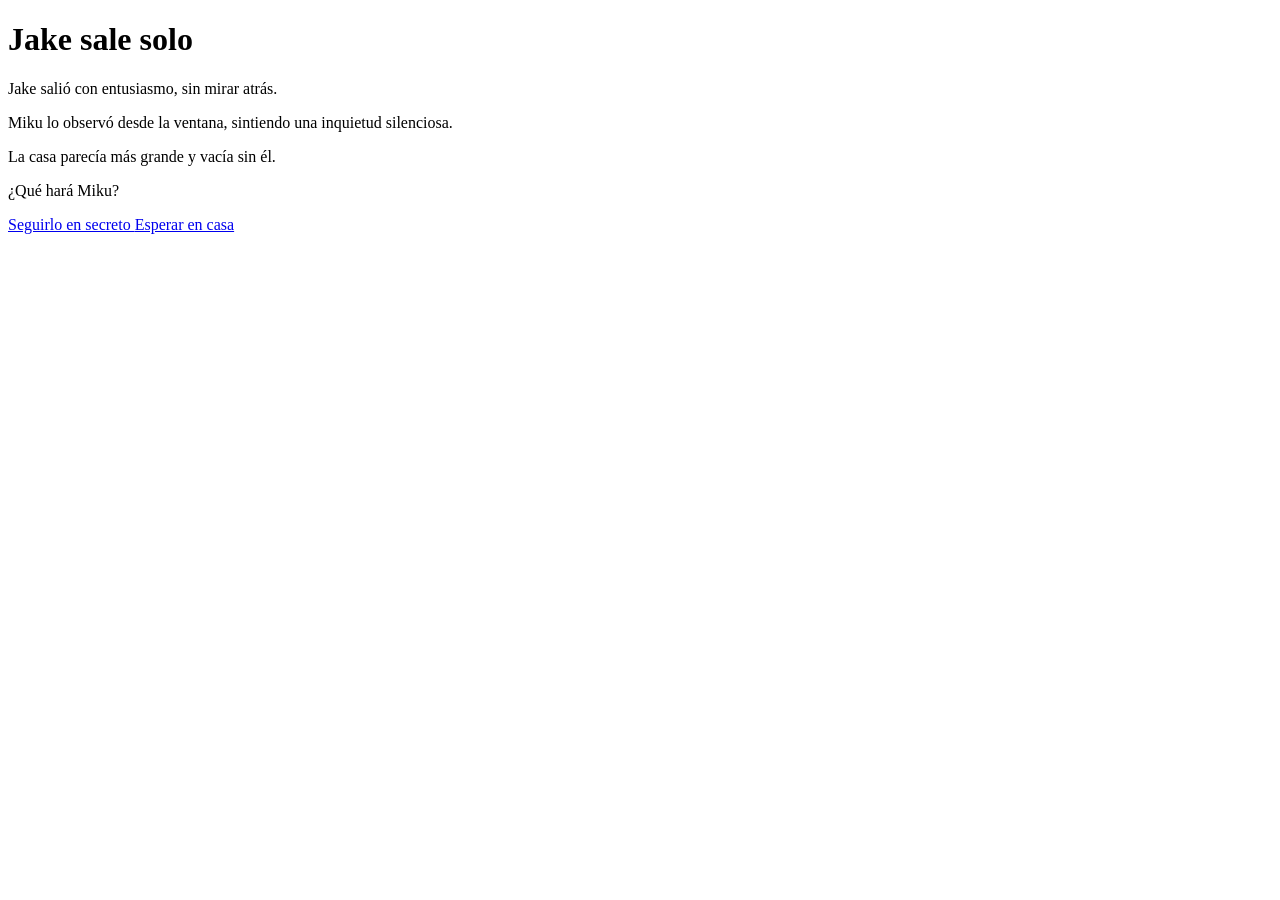
==== story/desitions/alone.html @ 2e3748b1 "feat(story): implement remaining decision scenes" ====
<!DOCTYPE html>
<html lang="es">
<head>
    <meta charset="UTF-8">
    <title>Jake sale solo</title>

    <link rel="stylesheet" href="../css/style.css">
</head>
<body class="scene">
    <div class="game-container">
        <div class="dialogue-box">
            <h1 class="title">Jake sale solo</h1>
            <p class="dialogue-text">
                Jake salió con entusiasmo,
                sin mirar atrás.
            </p>

            <p class="dialogue-text">
                Miku lo observó desde la ventana,
                sintiendo una inquietud silenciosa.
            </p>

            <p class="dialogue-text">
                La casa parecía más grande y vacía sin él.
            </p>
        
        </div>
        <p class="dialogue-text">
                ¿Qué hará Miku?
            </p>
            <!-- Decisiones -->
        </div>

        <!-- Opciones disponibles -->
        <div class="choices">

            <!-- Conduce al final bueno -->
            <a class="choice-btn" href="../finales/final_bueno.html">
                Seguirlo en secreto
            </a>

            <!-- Conduce al final neutro -->
            <a class="choice-btn" href="../finales/final_neutro.html">
                Esperar en casa
            </a>

        </div>

    </div>
</body>
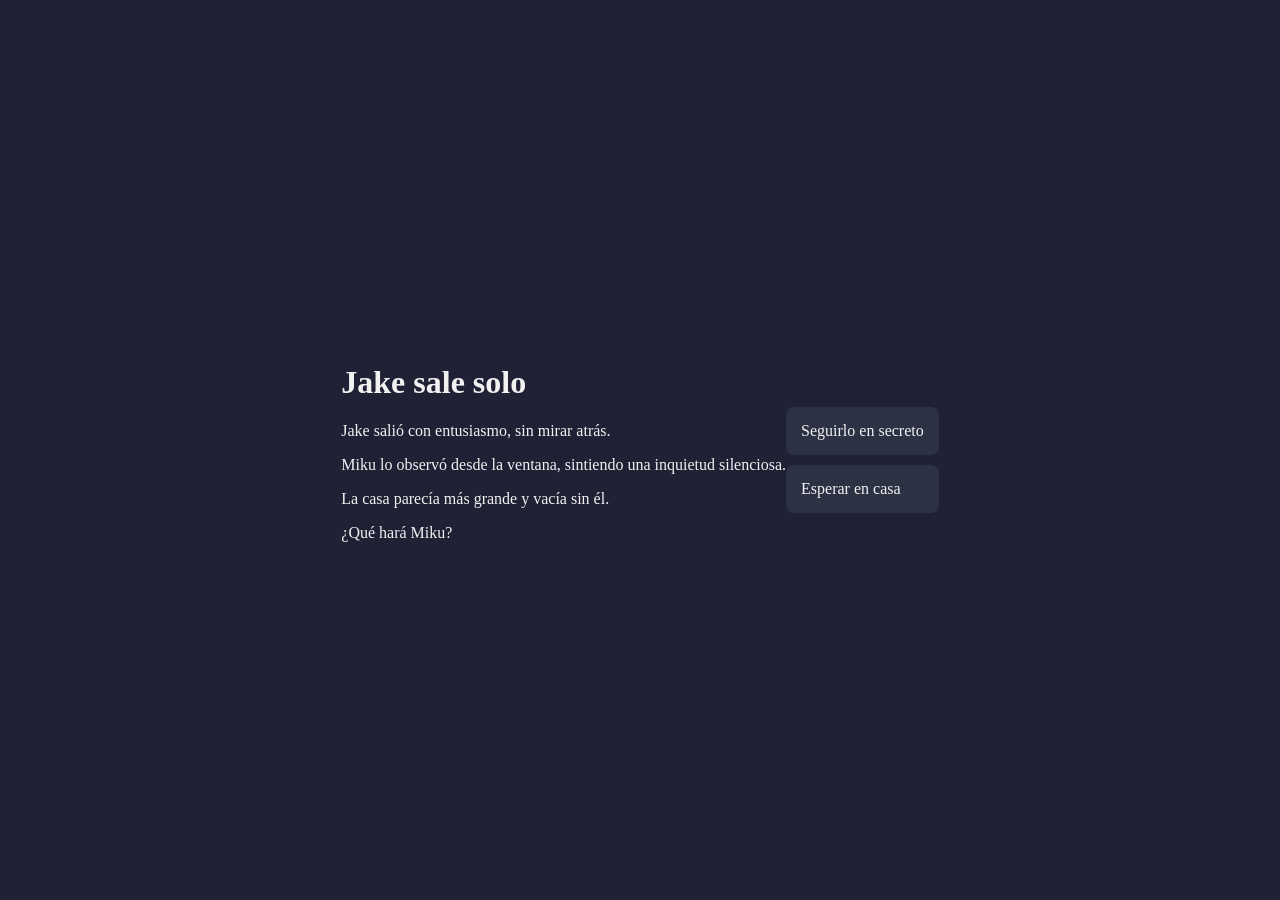
==== commit c0cefbdd: "fix(story): correct broken navigation paths between pages" ====
--- a/story/desitions/alone.html
+++ b/story/desitions/alone.html
@@ -2,9 +2,8 @@
 <html lang="es">
 <head>
     <meta charset="UTF-8">
-    <title>Jake sale solo</title>
-
-    <link rel="stylesheet" href="../css/style.css">
+    <title>Jake sale solo </title>
+    <link rel="stylesheet" href="../css/styles.css">
 </head>
 <body class="scene">
     <div class="game-container">
--- a/story/css/styles.css
+++ b/story/css/styles.css
@@ -0,0 +1,68 @@
+body {
+    margin: 0;
+    background-color: #212136;
+    font-family: 'Georgia', serif;
+    color: #f1f1f1;
+    display: flex;
+    justify-content: center;
+    align-items: center;
+    min-height: 100vh;
+}
+
+.game-screen {
+    width: 80%;
+    max-width: 900px;
+}
+
+.dialog-box {
+    background-color: #1c1f2b;
+    padding: 40px;
+    border-radius: 12px;
+    box-shadow: 0 0 25px rgba(0,0,0,0.6);
+    animation: fadeIn 1s ease-in-out;
+}
+
+.dialog-box h1 {
+    margin-top: 0;
+    font-size: 2rem;
+}
+
+.choices {
+    margin-top: 30px;
+    display: flex;
+    flex-direction: column;
+}
+
+.choices a {
+    text-decoration: none;
+    background-color: #2c3144;
+    color: #f1f1f1;
+    padding: 15px;
+    margin-bottom: 10px;
+    border-radius: 8px;
+    transition: all 0.3s ease;
+}
+
+.choices a:hover {
+    background-color: #4e5cff;
+    transform: translateX(10px);
+}
+
+@keyframes fadeIn {
+    from {
+        opacity: 0;
+        transform: translateY(15px);
+    }
+    to {
+        opacity: 1;
+        transform: translateY(0);
+    }
+}
+.bad-ending .dialogue-box {
+    border-color: #ff4444;
+}
+
+.bad-ending .dialogue-text {
+    color: #dddddd;
+}
+
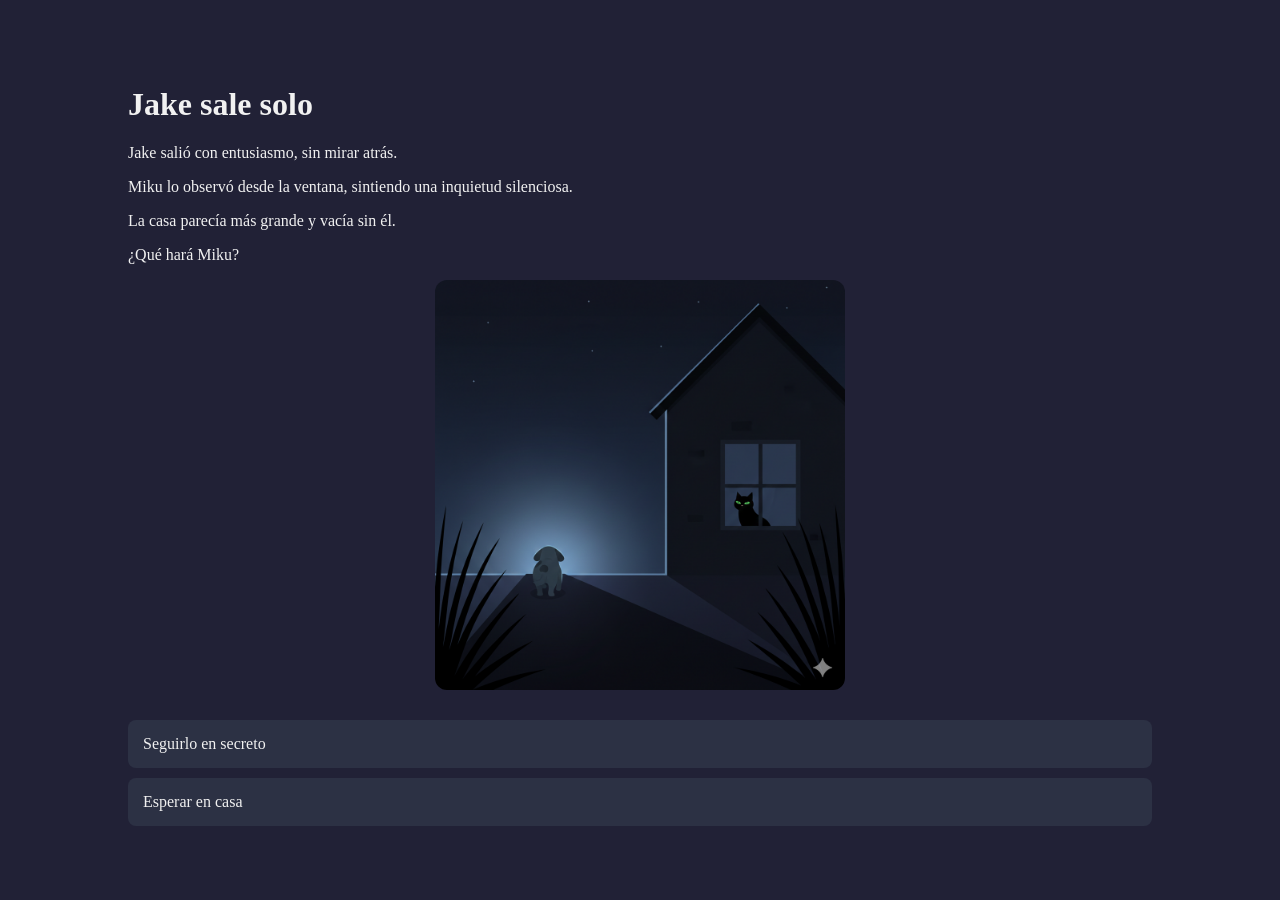
==== commit b9794b9d: "feat(story): integrate narrative images into all story scenes" ====
--- a/story/desitions/alone.html
+++ b/story/desitions/alone.html
@@ -2,13 +2,15 @@
 <html lang="es">
 <head>
     <meta charset="UTF-8">
-    <title>Jake sale solo </title>
+    <title>Jake sale solo</title>
     <link rel="stylesheet" href="../css/styles.css">
 </head>
 <body class="scene">
     <div class="game-container">
+
         <div class="dialogue-box">
             <h1 class="title">Jake sale solo</h1>
+
             <p class="dialogue-text">
                 Jake salió con entusiasmo,
                 sin mirar atrás.
@@ -22,28 +24,26 @@
             <p class="dialogue-text">
                 La casa parecía más grande y vacía sin él.
             </p>
-        
-        </div>
-        <p class="dialogue-text">
+
+            <p class="dialogue-text">
                 ¿Qué hará Miku?
             </p>
-            <!-- Decisiones -->
         </div>
+
+        <!-- Imagen -->
+        <img class="story-image" src="../images/alone.png" alt="Miku y Jake salen">
 
         <!-- Opciones disponibles -->
         <div class="choices">
-
-            <!-- Conduce al final bueno -->
             <a class="choice-btn" href="../finales/final_bueno.html">
                 Seguirlo en secreto
             </a>
 
-            <!-- Conduce al final neutro -->
             <a class="choice-btn" href="../finales/final_neutro.html">
                 Esperar en casa
             </a>
-
         </div>
 
     </div>
-</body>+</body>
+</html>
--- a/story/css/styles.css
+++ b/story/css/styles.css
@@ -65,4 +65,12 @@
 .bad-ending .dialogue-text {
     color: #dddddd;
 }
+.story-image {
+    width: 40%;          /* ocupa 40% del contenedor */
+    aspect-ratio: 1 / 1; /* hace que sea cuadrado */
+    object-fit: cover;   /* recorta sin deformar */
+    display: block;
+    margin: 0 auto 20px auto;
+    border-radius: 12px;
+}
 
